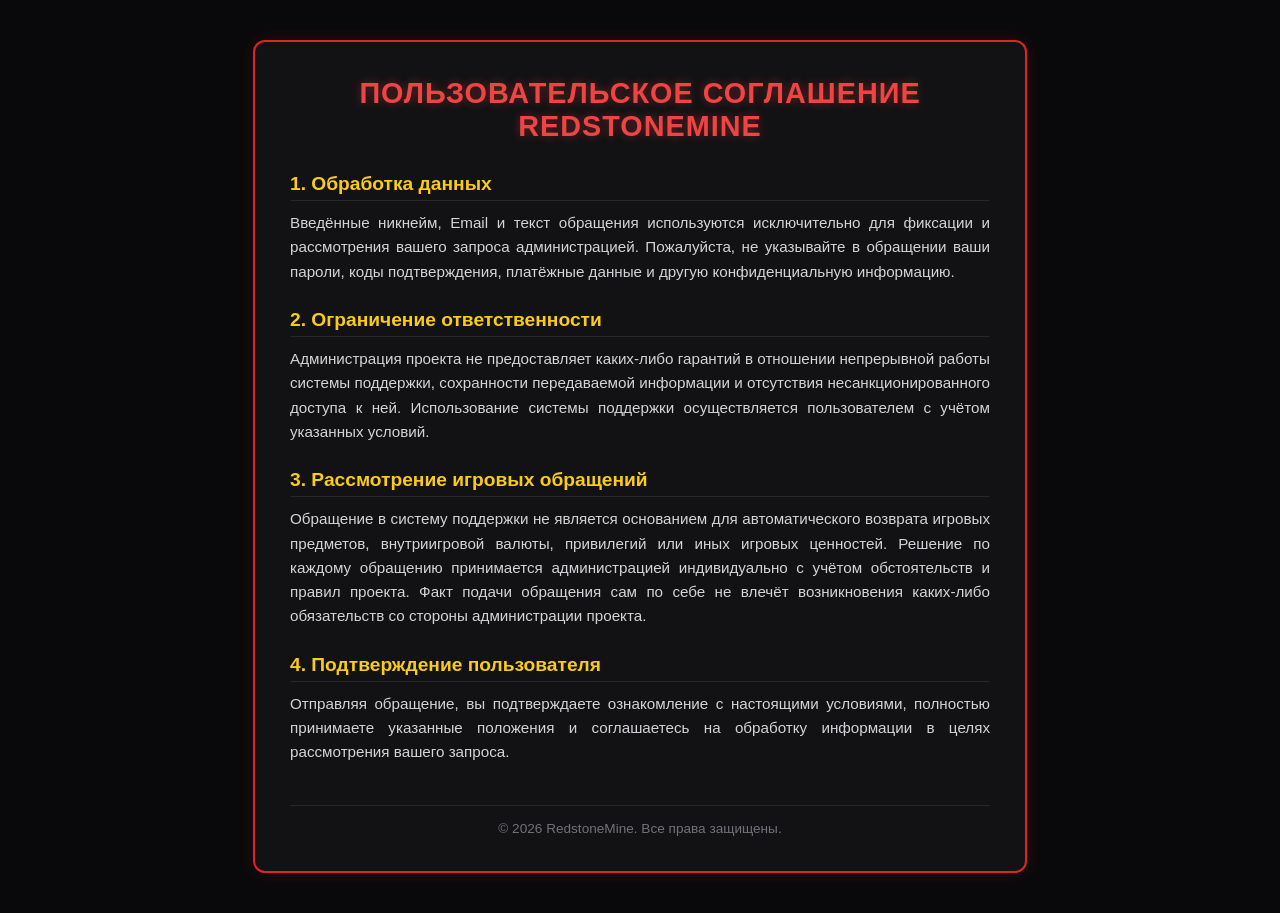
==== agreement.html @ b2aa5cca "Create agreement.html" ====
<!DOCTYPE html>
<html lang="ru">
<head>
    <meta charset="UTF-8">
    <meta name="viewport" content="width=device-width, initial-scale=1.0">
    <title>Пользовательское соглашение - RedstoneMine</title>
    <style>
        body {
            font-family: 'Segoe UI', sans-serif;
            background: #09090b;
            color: #e4e4e7;
            margin: 0;
            padding: 40px 20px;
            display: flex;
            justify-content: center;
        }
        .agreement-container {
            width: 100%;
            max-width: 700px;
            background: #121214;
            padding: 35px;
            border-radius: 12px;
            border: 2px solid #dc2626;
            box-shadow: 0 0 20px rgba(220, 38, 38, 0.15);
        }
        h1 {
            color: #ef4444;
            text-shadow: 0 0 10px rgba(239, 68, 68, 0.4);
            margin-top: 0;
            text-align: center;
            font-size: 1.8rem;
            text-transform: uppercase;
            letter-spacing: 1px;
            margin-bottom: 30px;
        }
        h2 {
            color: #facc15;
            font-size: 1.2rem;
            margin-top: 25px;
            margin-bottom: 10px;
            border-bottom: 1px solid #27272a;
            padding-bottom: 5px;
        }
        p {
            line-height: 1.6;
            color: #d4d4d8;
            font-size: 0.95rem;
            margin-top: 0;
            text-align: justify;
        }
        .footer-text {
            margin-top: 40px;
            text-align: center;
            font-size: 0.85rem;
            color: #71717a;
            border-top: 1px solid #27272a;
            padding-top: 15px;
        }
    </style>
</head>
<body>

<div class="agreement-container">
    <h1>Пользовательское соглашение RedstoneMine</h1>

    <h2>1. Обработка данных</h2>
    <p>Введённые никнейм, Email и текст обращения используются исключительно для фиксации и рассмотрения вашего запроса администрацией. Пожалуйста, не указывайте в обращении ваши пароли, коды подтверждения, платёжные данные и другую конфиденциальную информацию.</p>

    <h2>2. Ограничение ответственности</h2>
    <p>Администрация проекта не предоставляет каких-либо гарантий в отношении непрерывной работы системы поддержки, сохранности передаваемой информации и отсутствия несанкционированного доступа к ней. Использование системы поддержки осуществляется пользователем с учётом указанных условий.</p>

    <h2>3. Рассмотрение игровых обращений</h2>
    <p>Обращение в систему поддержки не является основанием для автоматического возврата игровых предметов, внутриигровой валюты, привилегий или иных игровых ценностей. Решение по каждому обращению принимается администрацией индивидуально с учётом обстоятельств и правил проекта. Факт подачи обращения сам по себе не влечёт возникновения каких-либо обязательств со стороны администрации проекта.</p>

    <h2>4. Подтверждение пользователя</h2>
    <p>Отправляя обращение, вы подтверждаете ознакомление с настоящими условиями, полностью принимаете указанные положения и соглашаетесь на обработку информации в целях рассмотрения вашего запроса.</p>

    <div class="footer-text">
        © 2026 RedstoneMine. Все права защищены.
    </div>
</div>

</body>
</html>
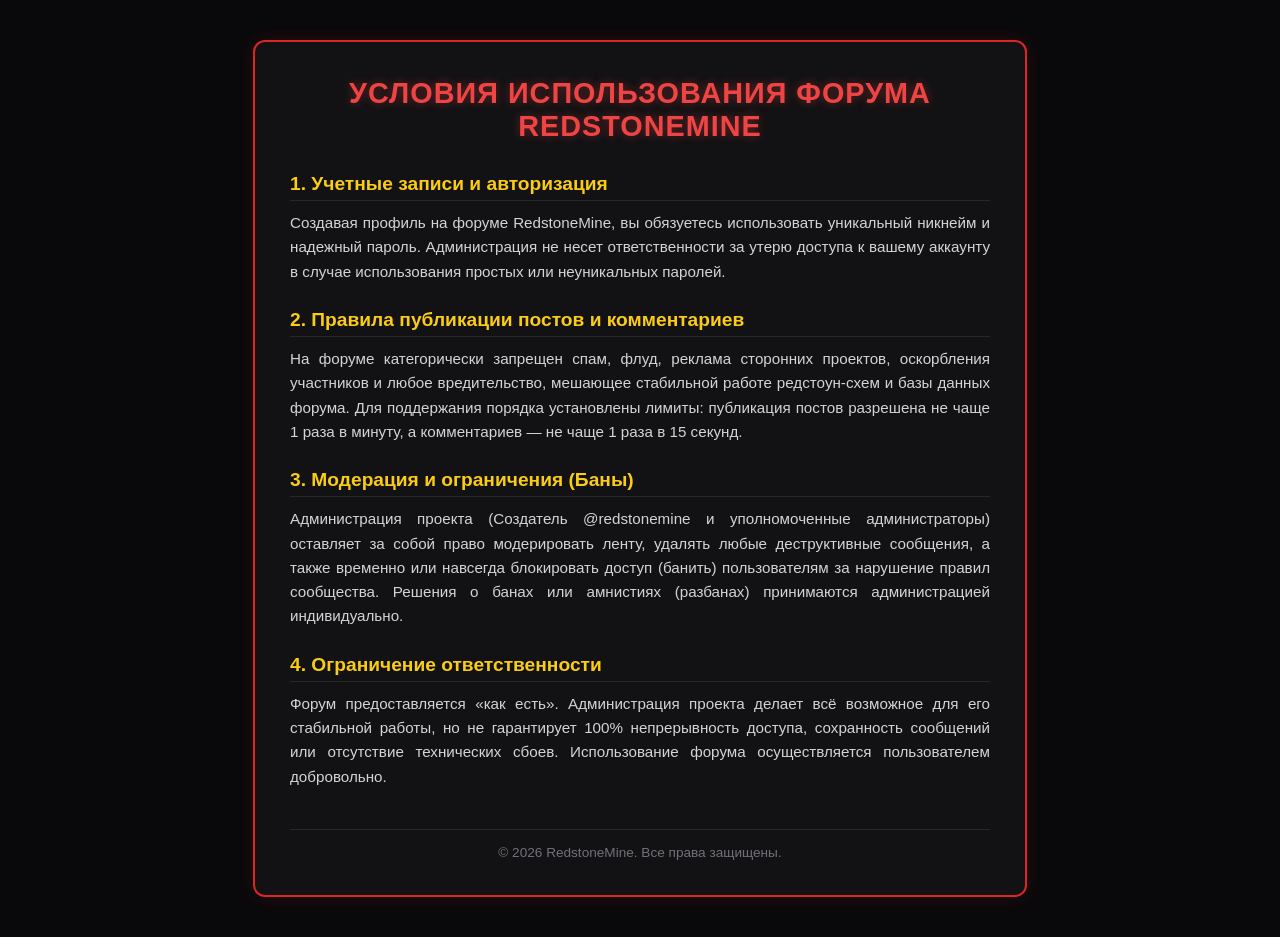
==== commit 8cbfcc63: "Update agreement.html" ====
--- a/agreement.html
+++ b/agreement.html
@@ -3,7 +3,7 @@
 <head>
     <meta charset="UTF-8">
     <meta name="viewport" content="width=device-width, initial-scale=1.0">
-    <title>Пользовательское соглашение - RedstoneMine</title>
+    <title>Условия использования форума - RedstoneMine</title>
     <style>
         body {
             font-family: 'Segoe UI', sans-serif;
@@ -61,19 +61,19 @@
 <body>
 
 <div class="agreement-container">
-    <h1>Пользовательское соглашение RedstoneMine</h1>
+    <h1>Условия использования форума RedstoneMine</h1>
 
-    <h2>1. Обработка данных</h2>
-    <p>Введённые никнейм, Email и текст обращения используются исключительно для фиксации и рассмотрения вашего запроса администрацией. Пожалуйста, не указывайте в обращении ваши пароли, коды подтверждения, платёжные данные и другую конфиденциальную информацию.</p>
+    <h2>1. Учетные записи и авторизация</h2>
+    <p>Создавая профиль на форуме RedstoneMine, вы обязуетесь использовать уникальный никнейм и надежный пароль. Администрация не несет ответственности за утерю доступа к вашему аккаунту в случае использования простых или неуникальных паролей.</p>
 
-    <h2>2. Ограничение ответственности</h2>
-    <p>Администрация проекта не предоставляет каких-либо гарантий в отношении непрерывной работы системы поддержки, сохранности передаваемой информации и отсутствия несанкционированного доступа к ней. Использование системы поддержки осуществляется пользователем с учётом указанных условий.</p>
+    <h2>2. Правила публикации постов и комментариев</h2>
+    <p>На форуме категорически запрещен спам, флуд, реклама сторонних проектов, оскорбления участников и любое вредительство, мешающее стабильной работе редстоун-схем и базы данных форума. Для поддержания порядка установлены лимиты: публикация постов разрешена не чаще 1 раза в минуту, а комментариев — не чаще 1 раза в 15 секунд.</p>
 
-    <h2>3. Рассмотрение игровых обращений</h2>
-    <p>Обращение в систему поддержки не является основанием для автоматического возврата игровых предметов, внутриигровой валюты, привилегий или иных игровых ценностей. Решение по каждому обращению принимается администрацией индивидуально с учётом обстоятельств и правил проекта. Факт подачи обращения сам по себе не влечёт возникновения каких-либо обязательств со стороны администрации проекта.</p>
+    <h2>3. Модерация и ограничения (Баны)</h2>
+    <p>Администрация проекта (Создатель @redstonemine и уполномоченные администраторы) оставляет за собой право модерировать ленту, удалять любые деструктивные сообщения, а также временно или навсегда блокировать доступ (банить) пользователям за нарушение правил сообщества. Решения о банах или амнистиях (разбанах) принимаются администрацией индивидуально.</p>
 
-    <h2>4. Подтверждение пользователя</h2>
-    <p>Отправляя обращение, вы подтверждаете ознакомление с настоящими условиями, полностью принимаете указанные положения и соглашаетесь на обработку информации в целях рассмотрения вашего запроса.</p>
+    <h2>4. Ограничение ответственности</h2>
+    <p>Форум предоставляется «как есть». Администрация проекта делает всё возможное для его стабильной работы, но не гарантирует 100% непрерывность доступа, сохранность сообщений или отсутствие технических сбоев. Использование форума осуществляется пользователем добровольно.</p>
 
     <div class="footer-text">
         © 2026 RedstoneMine. Все права защищены.
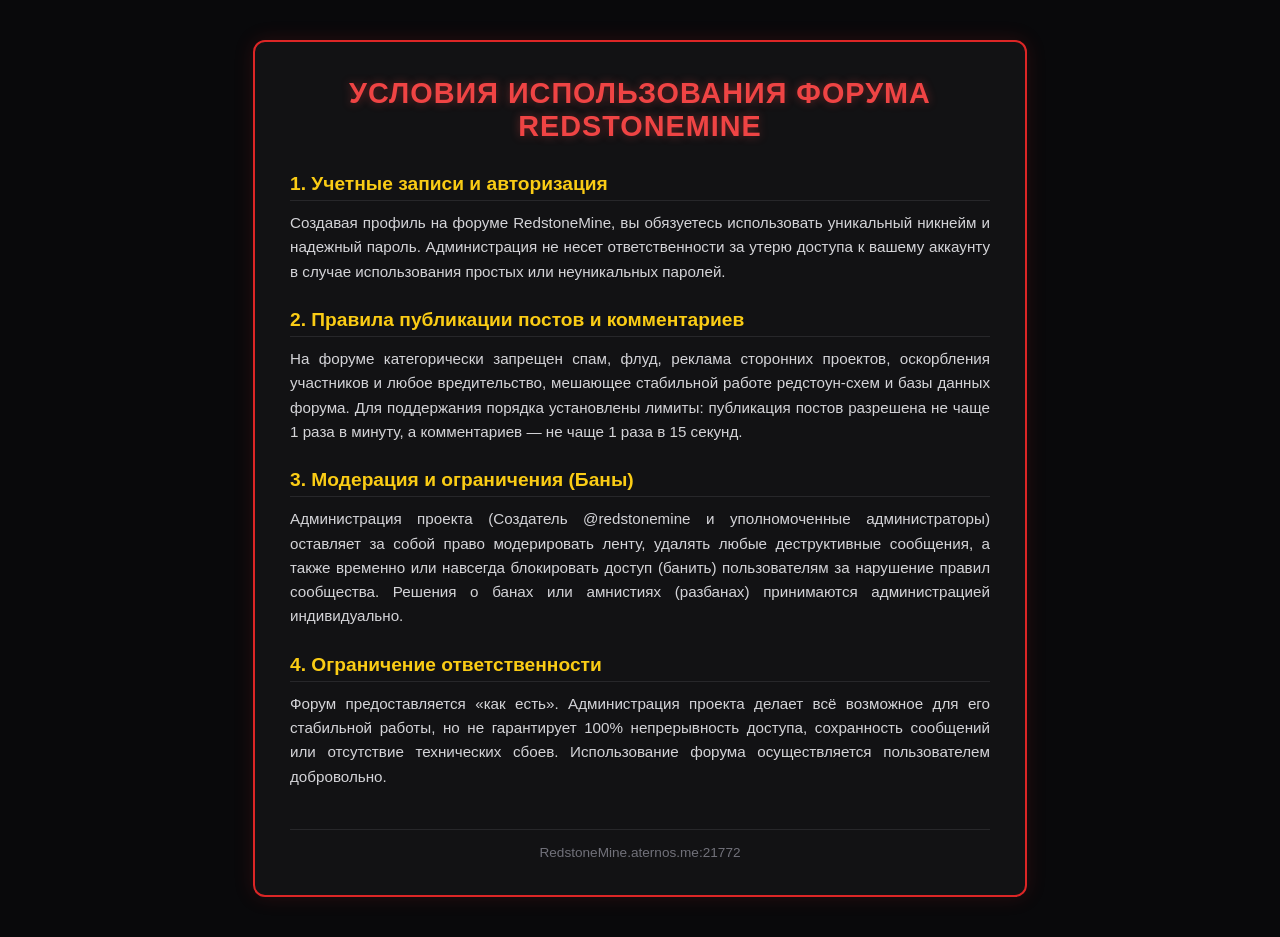
==== commit 7f3b09a0: "Update agreement.html" ====
--- a/agreement.html
+++ b/agreement.html
@@ -76,7 +76,7 @@
     <p>Форум предоставляется «как есть». Администрация проекта делает всё возможное для его стабильной работы, но не гарантирует 100% непрерывность доступа, сохранность сообщений или отсутствие технических сбоев. Использование форума осуществляется пользователем добровольно.</p>
 
     <div class="footer-text">
-        © 2026 RedstoneMine. Все права защищены.
+       RedstoneMine.aternos.me:21772
     </div>
 </div>
 
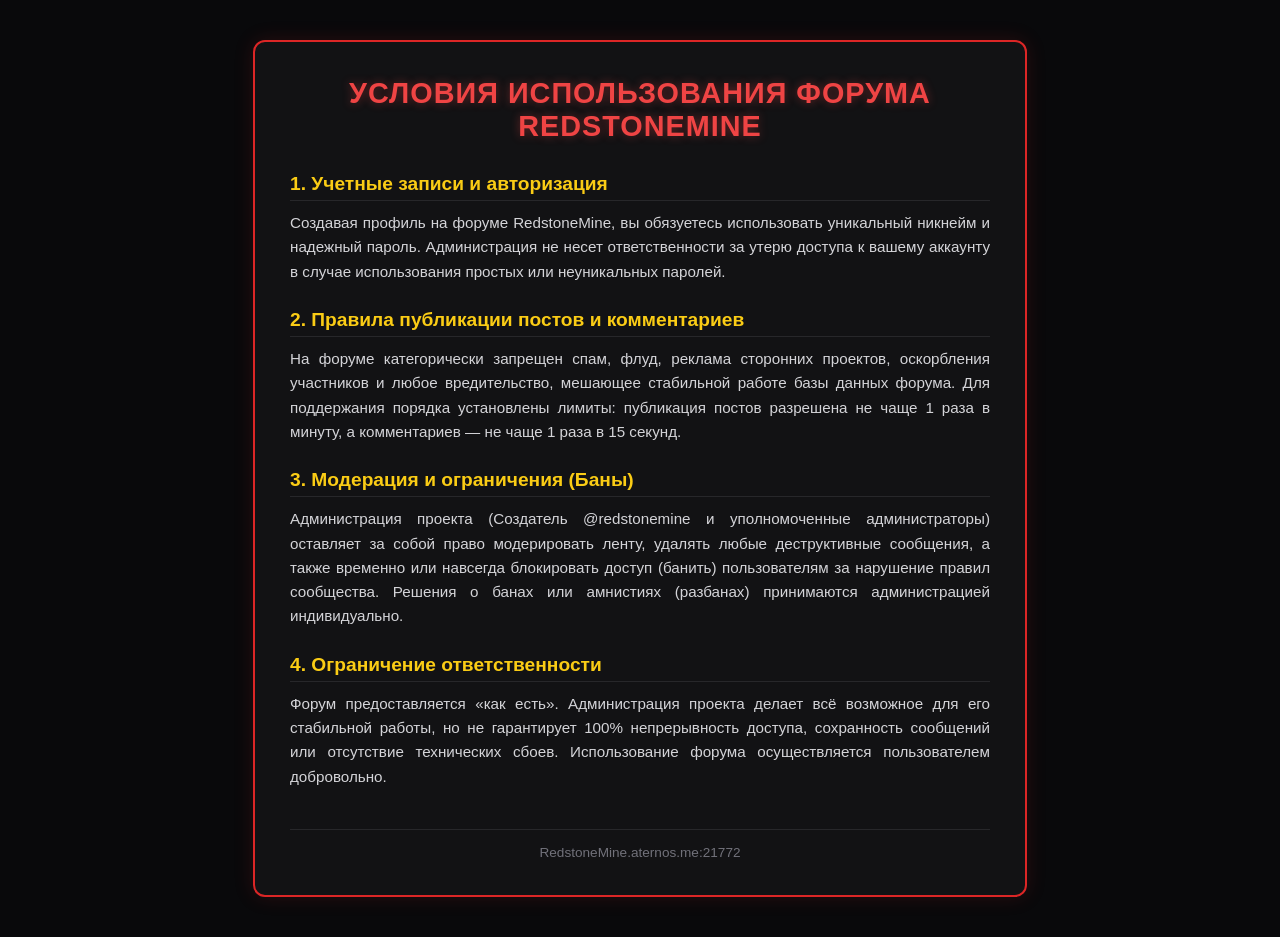
==== commit 93373370: "Update agreement.html" ====
--- a/agreement.html
+++ b/agreement.html
@@ -67,7 +67,7 @@
     <p>Создавая профиль на форуме RedstoneMine, вы обязуетесь использовать уникальный никнейм и надежный пароль. Администрация не несет ответственности за утерю доступа к вашему аккаунту в случае использования простых или неуникальных паролей.</p>
 
     <h2>2. Правила публикации постов и комментариев</h2>
-    <p>На форуме категорически запрещен спам, флуд, реклама сторонних проектов, оскорбления участников и любое вредительство, мешающее стабильной работе редстоун-схем и базы данных форума. Для поддержания порядка установлены лимиты: публикация постов разрешена не чаще 1 раза в минуту, а комментариев — не чаще 1 раза в 15 секунд.</p>
+    <p>На форуме категорически запрещен спам, флуд, реклама сторонних проектов, оскорбления участников и любое вредительство, мешающее стабильной работе базы данных форума. Для поддержания порядка установлены лимиты: публикация постов разрешена не чаще 1 раза в минуту, а комментариев — не чаще 1 раза в 15 секунд.</p>
 
     <h2>3. Модерация и ограничения (Баны)</h2>
     <p>Администрация проекта (Создатель @redstonemine и уполномоченные администраторы) оставляет за собой право модерировать ленту, удалять любые деструктивные сообщения, а также временно или навсегда блокировать доступ (банить) пользователям за нарушение правил сообщества. Решения о банах или амнистиях (разбанах) принимаются администрацией индивидуально.</p>
